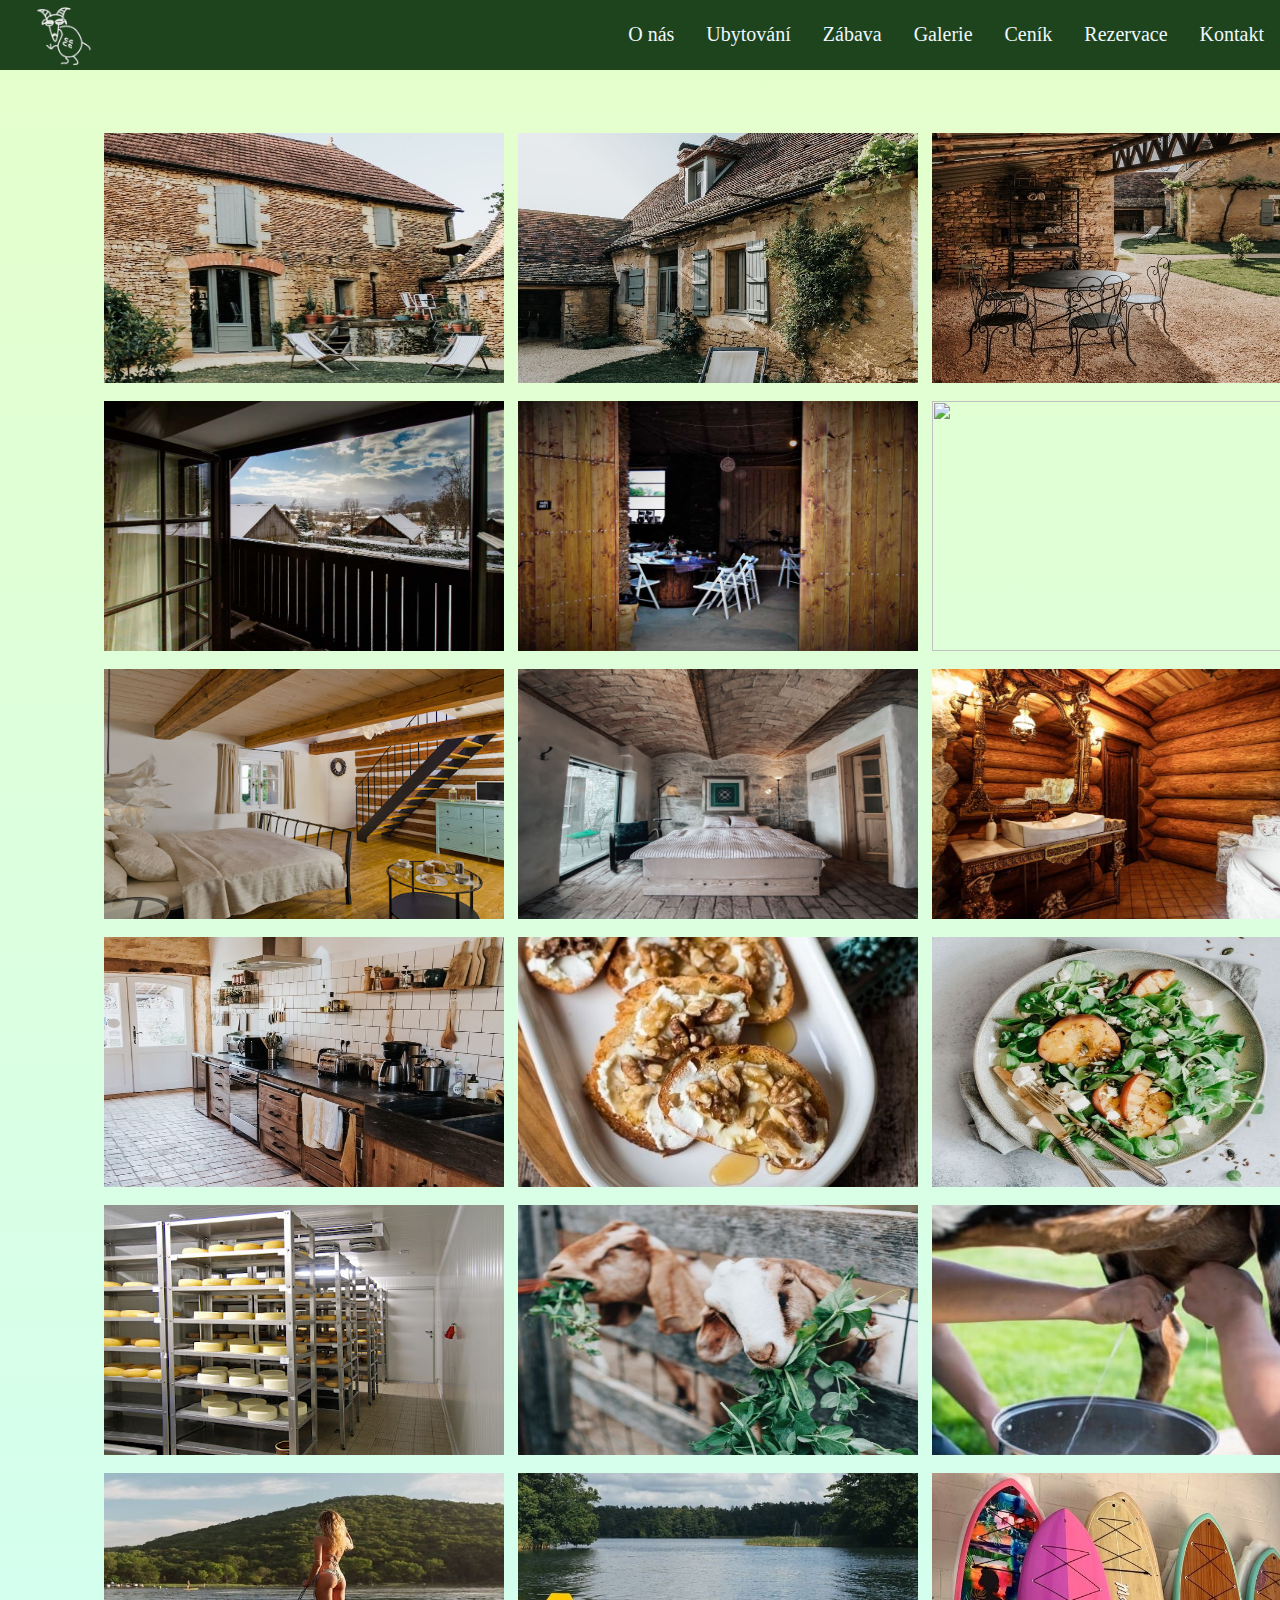
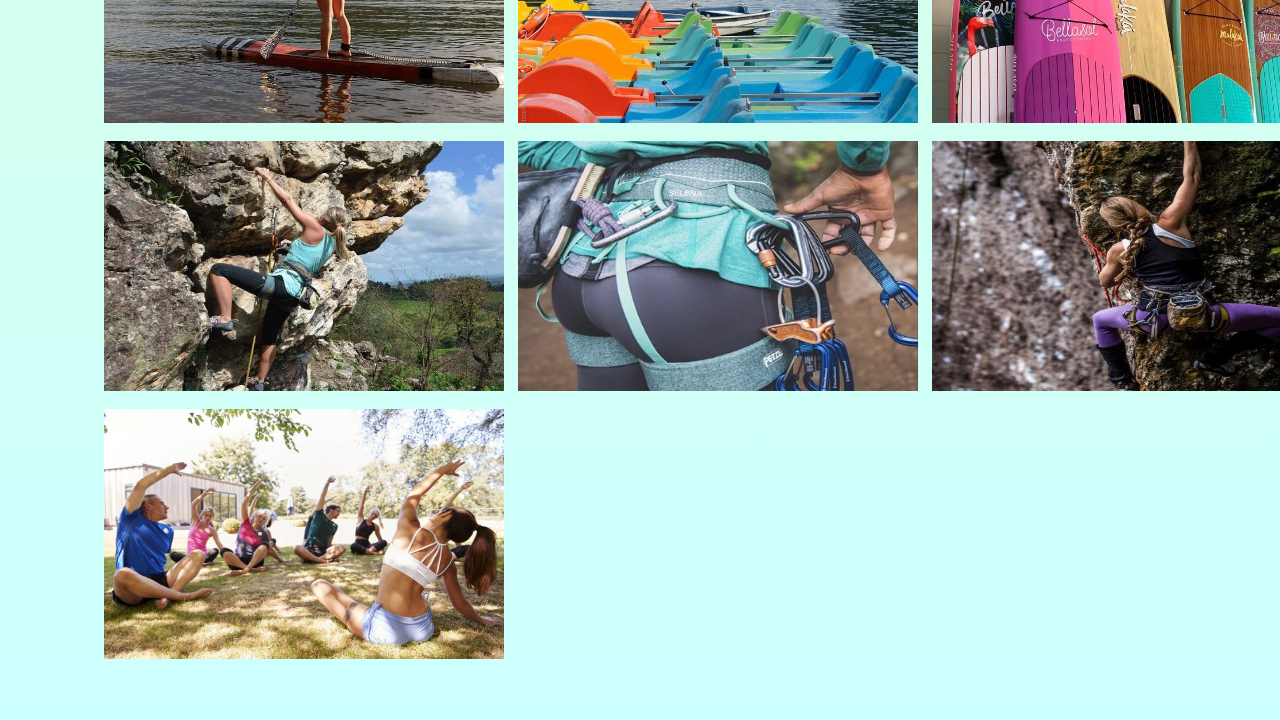
==== galerie.html @ 08674646 "first commit" ====
<!DOCTYPE html>
<html lang="en">
  <head>
    <meta charset="UTF-8" />
    <meta http-equiv="X-UA-Compatible" content="IE=edge" />
    <meta name="viewport" content="width=device-width, initial-scale=1.0" />
    <title>lont</title>
    <link rel="stylesheet" href="style.css" />
    <script src="script.js"></script>
    <link rel="icon" href="pictures/favicon.png" style="scale: 200%" />
  </head>
  <body>
    <div class="topnav">
      <ul>
        <li><a href="index.html#kontakt">Kontakt</a></li>
        <li><a href="index.html#rezervace">Rezervace</a></li>
        <li><a href="index.html#cenik">Ceník</a></li>
        <li><a href="galerie.html">Galerie</a></li>
        <li><a href="index.html#zabava">Zábava</a></li>
        <li><a href="index.html#ubytovani">Ubytování</a></li>
        <li><a href="index.html#o-nas">O nás</a></li>
        <li>
          <img
            class="obr"
            src="pictures/logo.png"
            alt="lont s.r.o. logo"
            width="22%"
            style="position: relative; top: -20px"
          />
        </li>
      </ul>
    </div>
    <div class="bg-color-galerie">
      <div class="galerie-container">
        <table>
          <tr>
            <td>
              <img src="pictures/IMG_8945.jpg" class="foto" />
            </td>
            <td>
              <img class="foto" src="pictures/IMG_8947.jpg" />
            </td>
            <td>
              <img class="foto" src="pictures/IMG_8942.jpg" />
            </td>
            <td>
              <img class="foto" src="pictures/IMG_8944.jpg" />
            </td>
          </tr>
          <tr>
            <td>
              <img src="pictures/IMG_8658.jpg" alt="" class="foto" />
            </td>
            <td>
              <img src="pictures/akce ve stodole.jpg" alt="" class="foto" />
            </td>
            <td>
              <img src="pictures/" alt="" class="foto" />
            </td>
            <td>
              <img class="foto" src="pictures/" />
            </td>
          </tr>
          <tr>
            <td><img src="pictures/apartmán.jpg" alt="" class="foto" /></td>
            <td>
              <img src="pictures/pokoj pro 2 č.2.jpg" alt="" class="foto" />
            </td>
            <td>
              <img src="pictures/koupelna.jpg" alt="" class="foto" />
            </td>
            <td>
              <img src="pictures/IMG_8657.jpg" alt="" class="foto" />
            </td>
          </tr>
          <tr>
            <td>
              <img class="foto" src="pictures/IMG_8946.jpg" alt="" />
            </td>
            <td>
              <img src="pictures/IMG_8661.jpg" alt="" class="foto" />
            </td>
            <td>
              <img src="pictures/IMG_8663.png" alt="" class="foto" />
            </td>
            <td>
              <img src="pictures/IMG_8664.png" alt="" class="foto" />
            </td>
          </tr>
          <tr>
            <td>
              <img class="foto" src="pictures/sýrrrrrrrrrr.jpg" alt="" />
            </td>
            <td>
              <img
                src="pictures/BD8A7104-052A-4721-9071-C82E4FA453C0.jpeg"
                alt=""
                class="foto"
              />
            </td>
            <td>
              <img
                src="pictures/8AD2B110-BBD0-4148-B9A5-4FA9E5FCFFDF.jpeg"
                alt=""
                class="foto"
              />
            </td>
            <td>
              <img
                src="pictures/93477944-681C-4853-A073-3B3C30EBE7D6.jpeg"
                alt=""
                class="foto"
              />
            </td>
          </tr>
          <tr>
            <td>
              <img
                src="pictures/59CD28C7-9F8A-4D2B-B731-9EB650A7E3F0.jpeg"
                alt=""
                class="foto"
              />
            </td>
            <td>
              <img
                src="pictures/82EBB50E-BD11-4874-9BA0-21D0E6A2AE53.jpeg"
                alt=""
                class="foto"
              />
            </td>
            <td>
              <img
                src="pictures/0120479E-2765-4B79-83B3-2DC562528163.jpeg"
                alt=""
                class="foto"
              />
            </td>
            <td>
              <img
                src="pictures/F5B6BA25-6312-4799-896B-BFB0DFA1D213.jpeg"
                alt=""
                class="foto"
              />
            </td>
          </tr>
          <tr>
            <td>
              <img src="pictures/lezení 2.jpg" alt="Lezení" class="foto" />
            </td>
            <td>
              <img
                src="pictures/0BD592E2-03EE-4C60-A9E1-62C678705A37.jpeg"
                class="foto"
                alt=""
              />
            </td>
            <td>
              <img
                src="pictures/BE2D80DA-FCA2-4413-83E6-DD43514D3765.jpeg"
                alt=""
                class="foto"
              />
            </td>
            <td>
              <img
                src="pictures/D409C723-870B-48E7-91D5-BBB5F47AA63C.jpeg"
                alt=""
                class="foto"
              />
            </td>
          </tr>
          <tr>
            <td>
              <img
                src="pictures/8E1705E4-C97D-483C-AE74-99998A1E5C3B.jpeg"
                alt=""
                class="foto"
              />
            </td>
          </tr>
        </table>
      </div>
    </div>
  </body>
</html>
---- style.css ----
:root {
  --nav-bar-bg-color: #1e441e;
  --button-hover-color: #2a7221;
  --html-bg-color-green: #e5ffcc;
  --html-bg-color-blue: #ccffff;
  --transition-time: 0.3s;
}

html {
  scroll-behavior: smooth;
}

body {
  margin: 0;
  font-family: verdana;
  cursor: default;
  height: 1px;
}

.topnav {
  overflow: hidden;
  background-color: var(--nav-bar-bg-color);
  height: 70px;
}

.topnav ul {
  list-style-type: none;
  margin: 0;
  padding: 0;
  overflow: hidden;
  background-color: var(--nav-bar-bg-color);
  position: fixed;
  /* ! Zeptat se na position: fixed; */
  top: 0;
  width: 100%;
}

.topnav li {
  float: right;
}

.topnav li:last-child
/*.topnav li:nth-last-child(2)*/ {
  border-right: none;
  float: left;
  padding-left: 1%;
  border-width: 40%;
}

.topnav li a {
  display: block;
  color: aliceblue;
  text-align: center;
  padding: 23px 16px;
  text-decoration: none;
  font-size: 20px;
}

.topnav li a:hover {
  background-color: var(--button-hover-color);
  transition: var(--transition-time);
}

.topnav li a:not(:hover) {
  background-color: var(--nav-bar-bg-color);
  transition: var(--transition-time);
}

.bg-color {
  position: relative;
  top: -32px;
  width: 100%;
  height: 4800px;
  background-image: linear-gradient(
    var(--html-bg-color-green),
    var(--html-bg-color-blue)
  );
}

.slogan {
  position: relative;
  top: 80px;
  text-align: center;
  color: black;
  font-size: 150%;
}

.o-nas {
  position: relative;
  margin: auto;
  top: 120px;
  width: 75%;
  text-align: center;
}

.o-nas p {
  font-size: 110%;
}

.o-nas-osoby-container {
  position: relative;
  top: 50px;
}

.o-nas-osoby-container table {
  margin: auto;
}

.o-nas-osoby-container td {
  width: 10%;
}

.o-nas-osoba {
  position: relative;
  text-align: center;
}

.kruh {
  background-color: var(--nav-bar-bg-color);
  height: 150px;
  width: 150px;
  border-radius: 50%;
  margin: auto;
}

.kruh h1 {
  position: relative;
  color: aliceblue;
  margin: auto;
  top: 45px;
  font-size: 300%;
}

.ubytovani {
  position: relative;
  margin: auto;
  top: 200px;
  text-align: center;
  width: 75%;
}

.ubytovani p {
  font-size: 110%;
}

.ubytovani table {
  margin: auto;
  text-align: justify;
}

.ubytovani td {
  width: 500px;
}

.zabava {
  position: relative;
  top: 250px;
  width: 75%;
  margin: auto;
  text-align: center;
}

.zabava ul {
  list-style-type: none;
}

.zabava h3,
.zabava li {
  text-align: left;
}

.galerie {
  position: relative;
  top: 300px;
  width: 75%;
  margin: auto;
  text-align: center;
}

.galerie p {
  font-size: 110%;
}

.button-default {
  color: aliceblue;
  background-color: var(--nav-bar-bg-color);
  text-align: center;
  text-transform: uppercase;
  padding: 5px 10px;
  margin: 10px;
  display: inline-block;
}

.button-slanted {
  -ms-transform: skewX(-20deg);
  -webkit-transform: skewX(-20deg);
  transform: skewX(-20deg);
}

.button-slanted-content {
  -ms-transform: skewX(20deg);
  -webkit-transform: skewX(20deg);
  transform: skewX(20deg);
  display: inline-block;
}

a {
  color: inherit;
}

.bg-color-galerie {
  position: relative;
  width: 100%;
  height: 2250px;
  background-image: linear-gradient(
    var(--html-bg-color-green),
    var(--html-bg-color-blue)
  );
}

.galerie-container {
  position: relative;
  top: 50px;
  text-align: right;
  width: 85%;
  margin: auto;
}

.foto {
  padding-top: 10px;
  padding-left: 5px;
  padding-right: 5px;
  height: 250px;
  width: 400px;
}

.cenik-container {
  position: relative;
  margin: auto;
  top: 450px;
  width: 75%;
  text-align: center;
}

.cenik-container table {
  margin: auto;
  width: 60%;
}

.cenik-container table td {
  width: 50%;
}

.registrace-container {
  position: relative;
  top: 550px;
  text-align: center;
  width: 40%;
  margin: auto;
  background-color: var(--button-hover-color);
  color: aliceblue;
  border-radius: 20px;
}

.registrace-container table {
  margin: auto;
}

.registrace-container p {
  font-size: 110%;
}

form input {
  width: 150px;
  border-radius: 8px;
}

.footer-container {
  position: relative;
  top: -54px;
  background-color: black;
  color: aliceblue;
  text-align: center;
  height: 300px;
}

.footer {
  position: relative;
  top: 30px;
}

.footer table {
  margin: auto;
}

.footer table td {
  width: 400px;
}

.footer p {
  font-size: 110%;
}

.company-name {
  color: aliceblue;
}
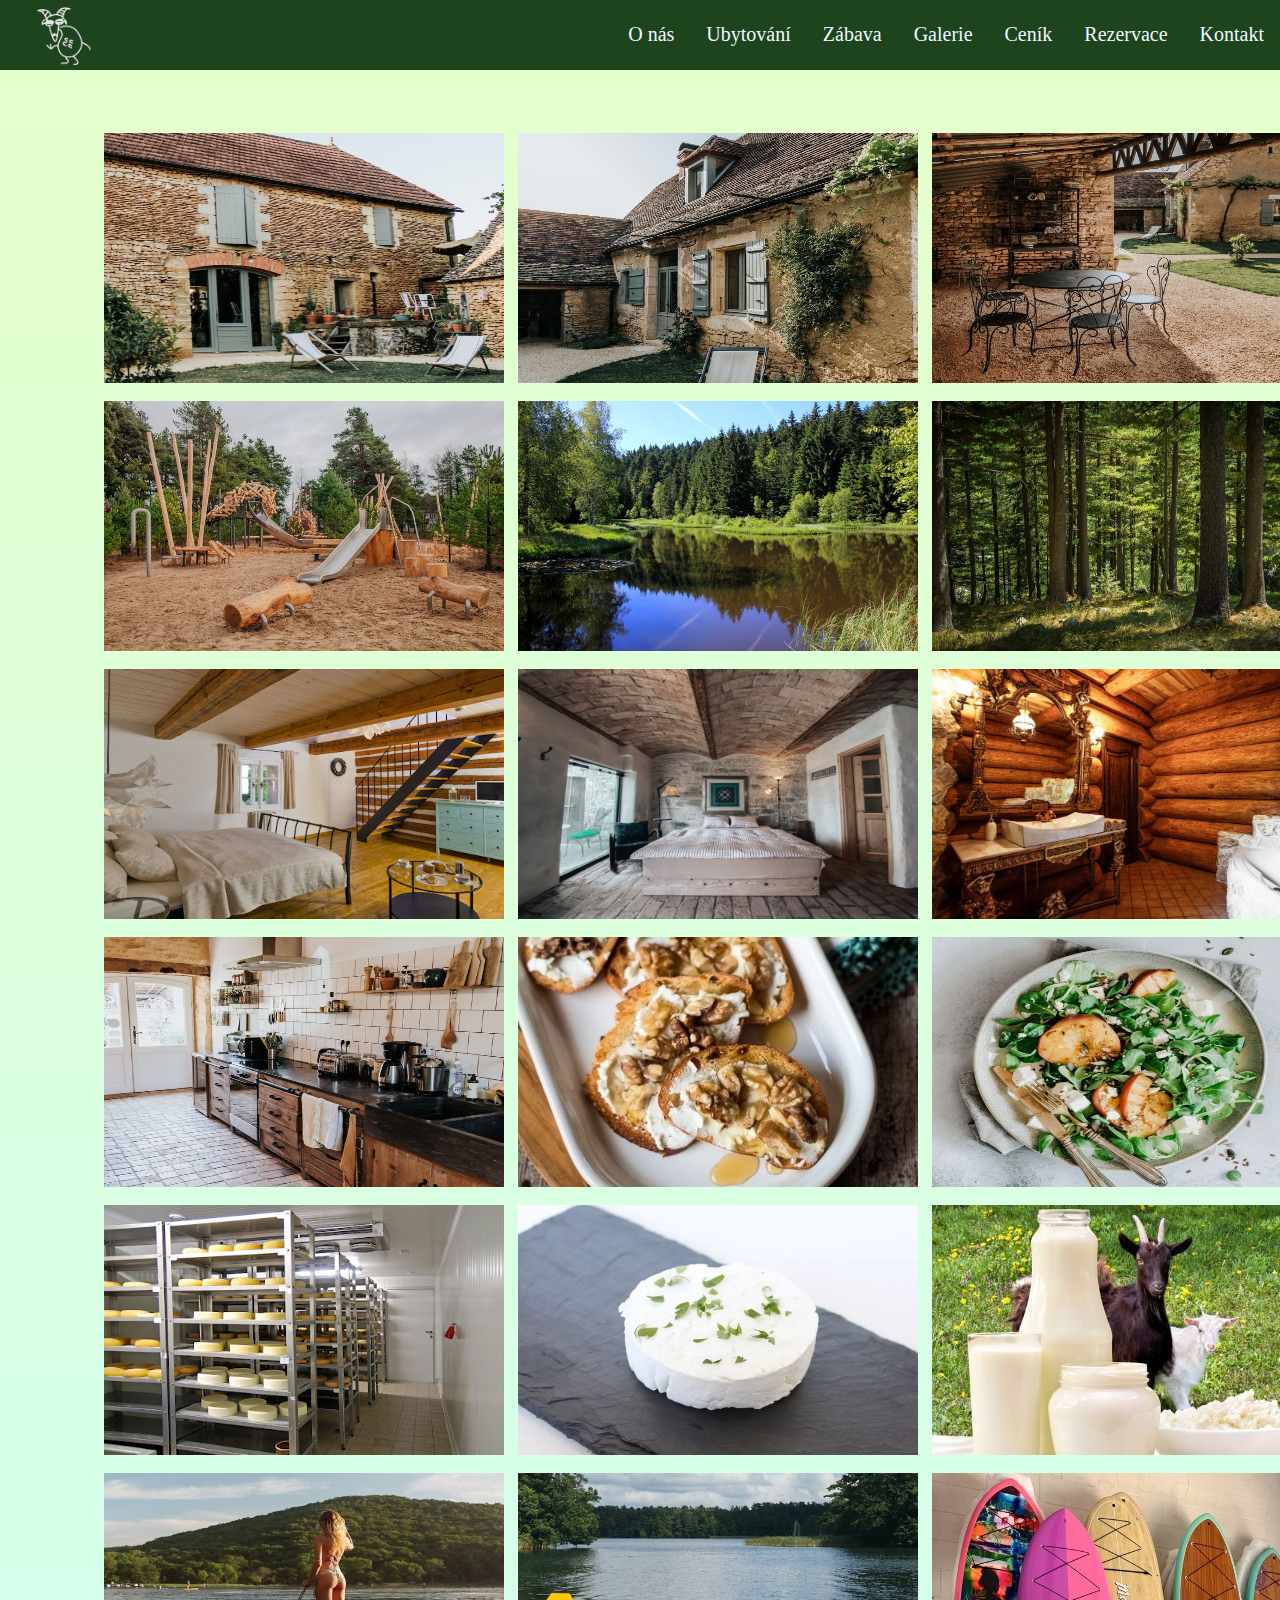
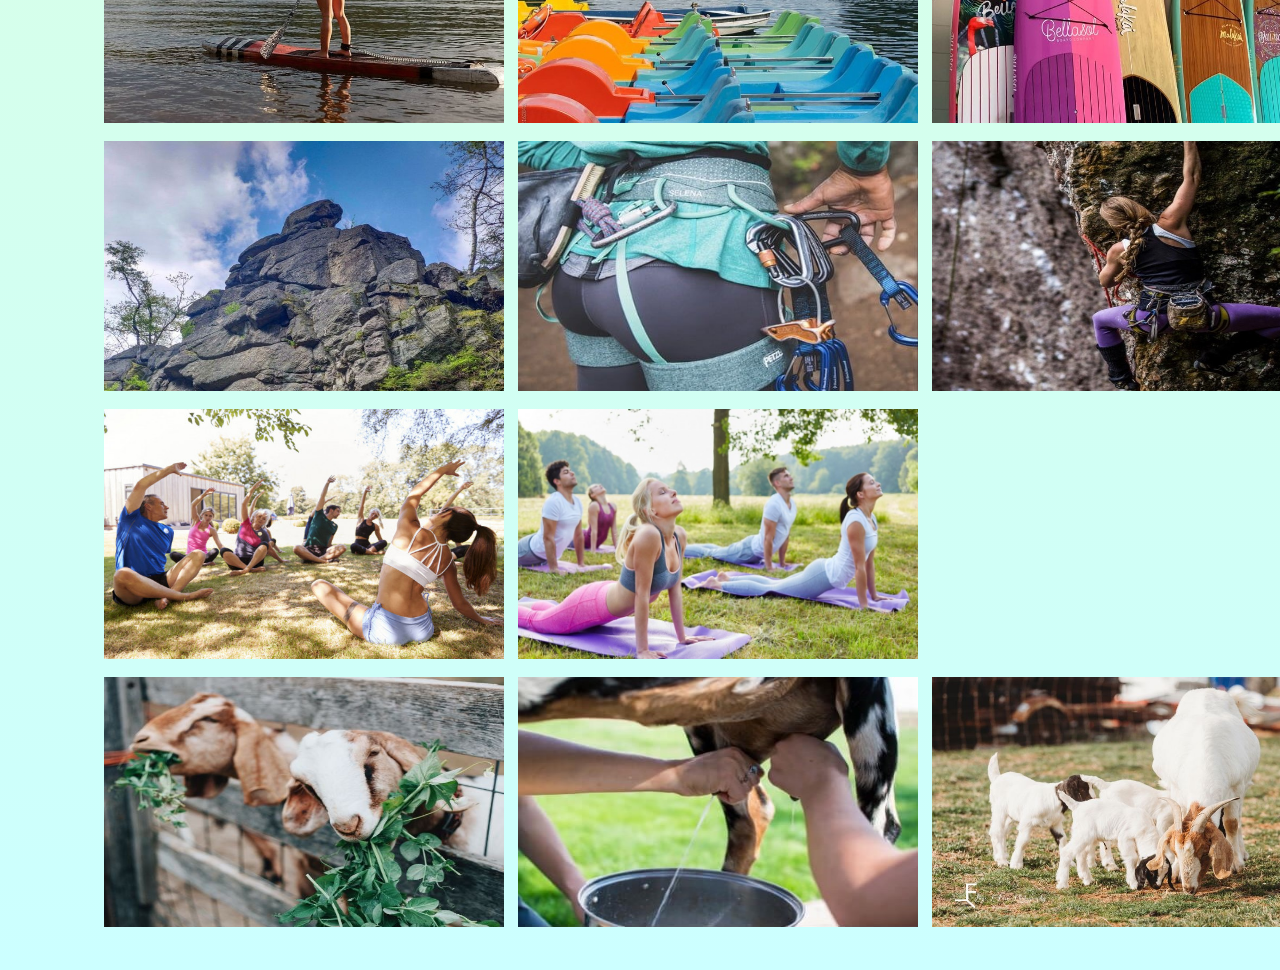
==== commit 106cacb8: "galerie update" ====
--- a/galerie.html
+++ b/galerie.html
@@ -49,16 +49,28 @@
           </tr>
           <tr>
             <td>
-              <img src="pictures/IMG_8658.jpg" alt="" class="foto" />
-            </td>
-            <td>
-              <img src="pictures/akce ve stodole.jpg" alt="" class="foto" />
-            </td>
-            <td>
-              <img src="pictures/" alt="" class="foto" />
-            </td>
-            <td>
-              <img class="foto" src="pictures/" />
+              <img
+                src="pictures/525e92663e10ecd95f8702c4c59697a1.jpg"
+                alt=""
+                class="foto"
+              />
+            </td>
+            <td>
+              <img
+                src="pictures/ab870bc3f15d933a4b5fad320a8c86f1.jpg"
+                alt=""
+                class="foto"
+              />
+            </td>
+            <td>
+              <img
+                src="pictures/00ecc5e06cae0130346bc0868807c657.jpg"
+                alt=""
+                class="foto"
+              />
+            </td>
+            <td>
+              <img class="foto" src="pictures/IMG_8658.jpg" />
             </td>
           </tr>
           <tr>
@@ -93,6 +105,103 @@
             </td>
             <td>
               <img
+                src="pictures/3d5f19deb7e82337ad47613120faaece.jpg"
+                alt=""
+                class="foto"
+              />
+            </td>
+            <td>
+              <img
+                src="pictures/455d32e64b1af61e73644c2fc1f06fa9.jpg"
+                alt=""
+                class="foto"
+              />
+            </td>
+            <td>
+              <img
+                src="pictures/997d86b2020ee6573e77c2ca14b5366b.jpg"
+                alt=""
+                class="foto"
+              />
+            </td>
+          </tr>
+
+          <tr>
+            <td>
+              <img
+                src="pictures/59CD28C7-9F8A-4D2B-B731-9EB650A7E3F0.jpeg"
+                alt=""
+                class="foto"
+              />
+            </td>
+            <td>
+              <img
+                src="pictures/82EBB50E-BD11-4874-9BA0-21D0E6A2AE53.jpeg"
+                alt=""
+                class="foto"
+              />
+            </td>
+            <td>
+              <img
+                src="pictures/0120479E-2765-4B79-83B3-2DC562528163.jpeg"
+                alt=""
+                class="foto"
+              />
+            </td>
+            <td>
+              <img
+                src="pictures/F5B6BA25-6312-4799-896B-BFB0DFA1D213.jpeg"
+                alt=""
+                class="foto"
+              />
+            </td>
+          </tr>
+          <tr>
+            <td>
+              <img
+                src="pictures/2826af3ccbf24149c9da3d01f667f003.jpg"
+                alt=""
+                class="foto"
+              />
+            </td>
+            <td>
+              <img
+                src="pictures/0BD592E2-03EE-4C60-A9E1-62C678705A37.jpeg"
+                class="foto"
+                alt=""
+              />
+            </td>
+            <td>
+              <img
+                src="pictures/BE2D80DA-FCA2-4413-83E6-DD43514D3765.jpeg"
+                alt=""
+                class="foto"
+              />
+            </td>
+            <td>
+              <img src="pictures/lezení 2.jpg" alt="" class="foto" />
+            </td>
+          </tr>
+
+          <tr>
+            <td>
+              <img
+                src="pictures/8E1705E4-C97D-483C-AE74-99998A1E5C3B.jpeg"
+                alt=""
+                class="foto"
+              />
+            </td>
+            <td>
+              <img
+                src="pictures/D409C723-870B-48E7-91D5-BBB5F47AA63C.jpeg"
+                alt=""
+                class="foto"
+              />
+            </td>
+          </tr>
+          <tr>
+            <td>
+              <img
                 src="pictures/BD8A7104-052A-4721-9071-C82E4FA453C0.jpeg"
                 alt=""
                 class="foto"
@@ -108,71 +217,6 @@
             <td>
               <img
                 src="pictures/93477944-681C-4853-A073-3B3C30EBE7D6.jpeg"
-                alt=""
-                class="foto"
-              />
-            </td>
-          </tr>
-          <tr>
-            <td>
-              <img
-                src="pictures/59CD28C7-9F8A-4D2B-B731-9EB650A7E3F0.jpeg"
-                alt=""
-                class="foto"
-              />
-            </td>
-            <td>
-              <img
-                src="pictures/82EBB50E-BD11-4874-9BA0-21D0E6A2AE53.jpeg"
-                alt=""
-                class="foto"
-              />
-            </td>
-            <td>
-              <img
-                src="pictures/0120479E-2765-4B79-83B3-2DC562528163.jpeg"
-                alt=""
-                class="foto"
-              />
-            </td>
-            <td>
-              <img
-                src="pictures/F5B6BA25-6312-4799-896B-BFB0DFA1D213.jpeg"
-                alt=""
-                class="foto"
-              />
-            </td>
-          </tr>
-          <tr>
-            <td>
-              <img src="pictures/lezení 2.jpg" alt="Lezení" class="foto" />
-            </td>
-            <td>
-              <img
-                src="pictures/0BD592E2-03EE-4C60-A9E1-62C678705A37.jpeg"
-                class="foto"
-                alt=""
-              />
-            </td>
-            <td>
-              <img
-                src="pictures/BE2D80DA-FCA2-4413-83E6-DD43514D3765.jpeg"
-                alt=""
-                class="foto"
-              />
-            </td>
-            <td>
-              <img
-                src="pictures/D409C723-870B-48E7-91D5-BBB5F47AA63C.jpeg"
-                alt=""
-                class="foto"
-              />
-            </td>
-          </tr>
-          <tr>
-            <td>
-              <img
-                src="pictures/8E1705E4-C97D-483C-AE74-99998A1E5C3B.jpeg"
                 alt=""
                 class="foto"
               />
--- a/style.css
+++ b/style.css
@@ -211,7 +211,7 @@
 .bg-color-galerie {
   position: relative;
   width: 100%;
-  height: 2250px;
+  height: 2500px;
   background-image: linear-gradient(
     var(--html-bg-color-green),
     var(--html-bg-color-blue)
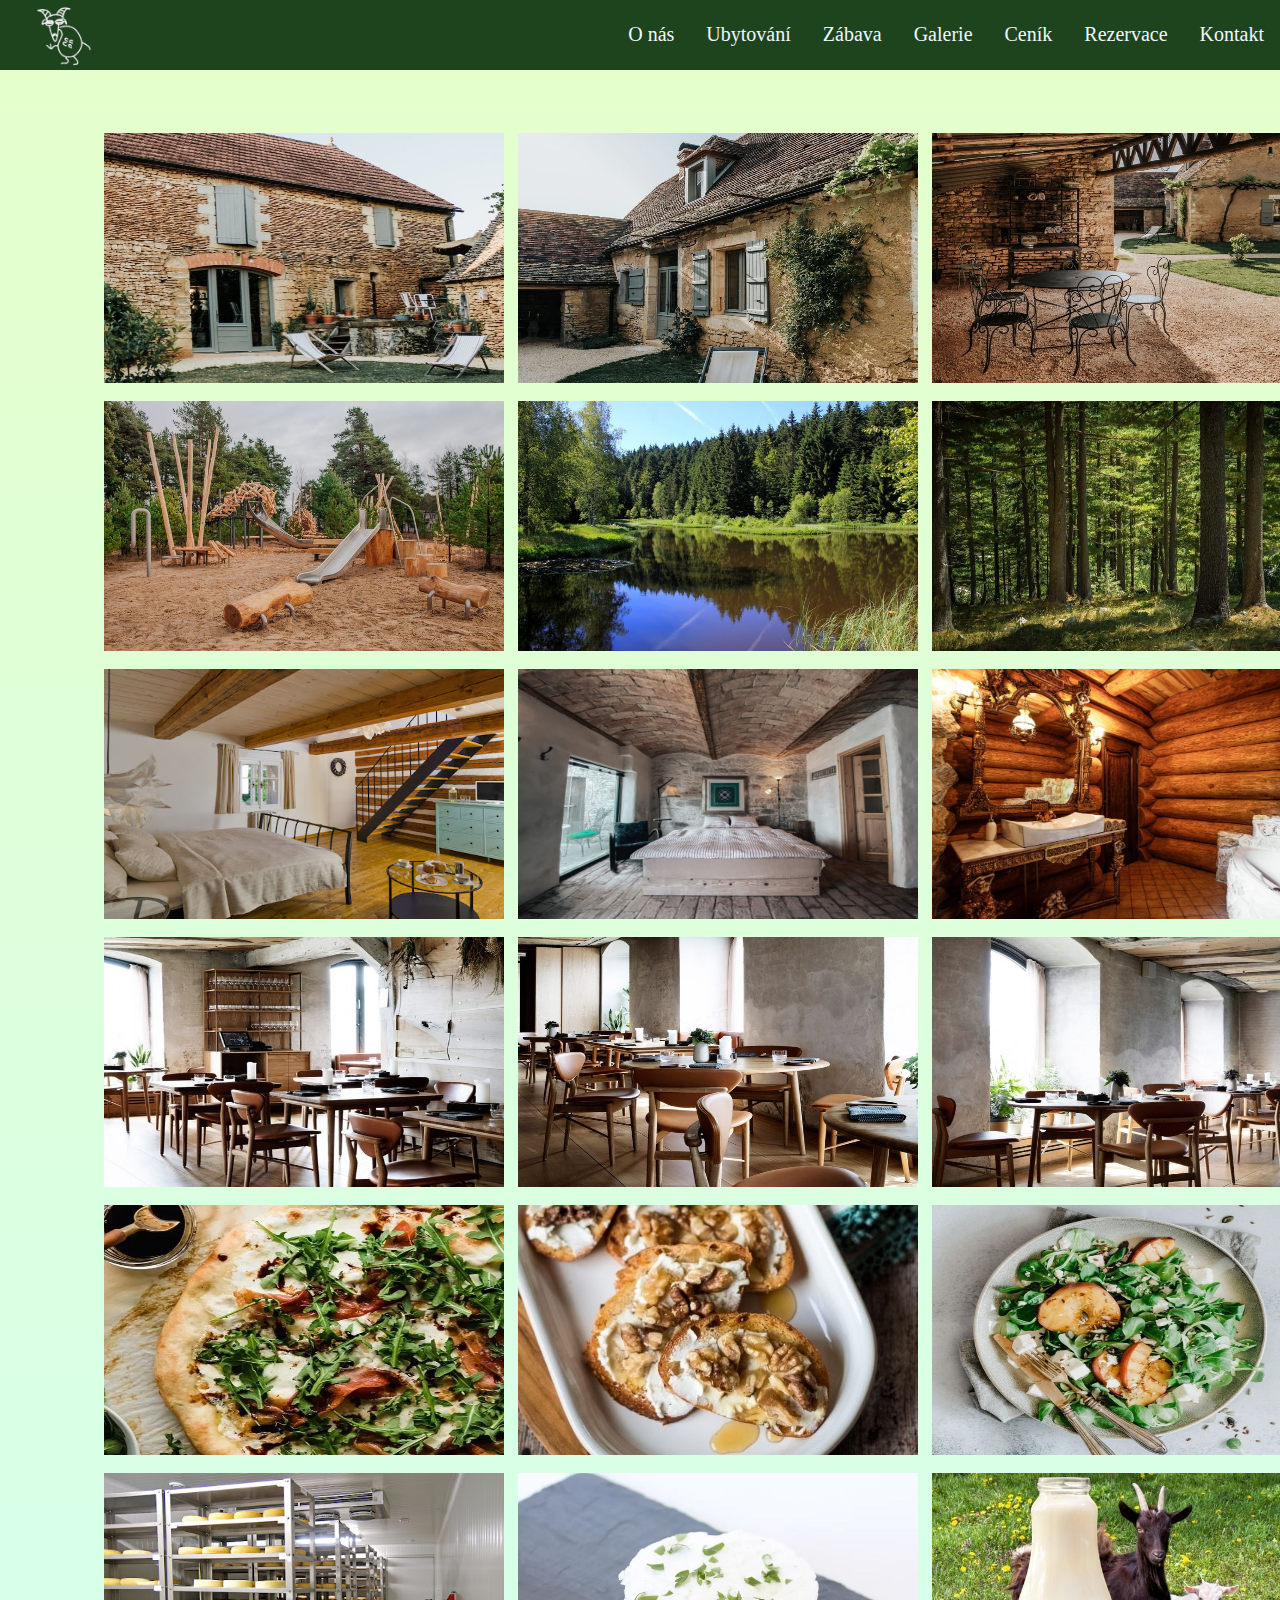
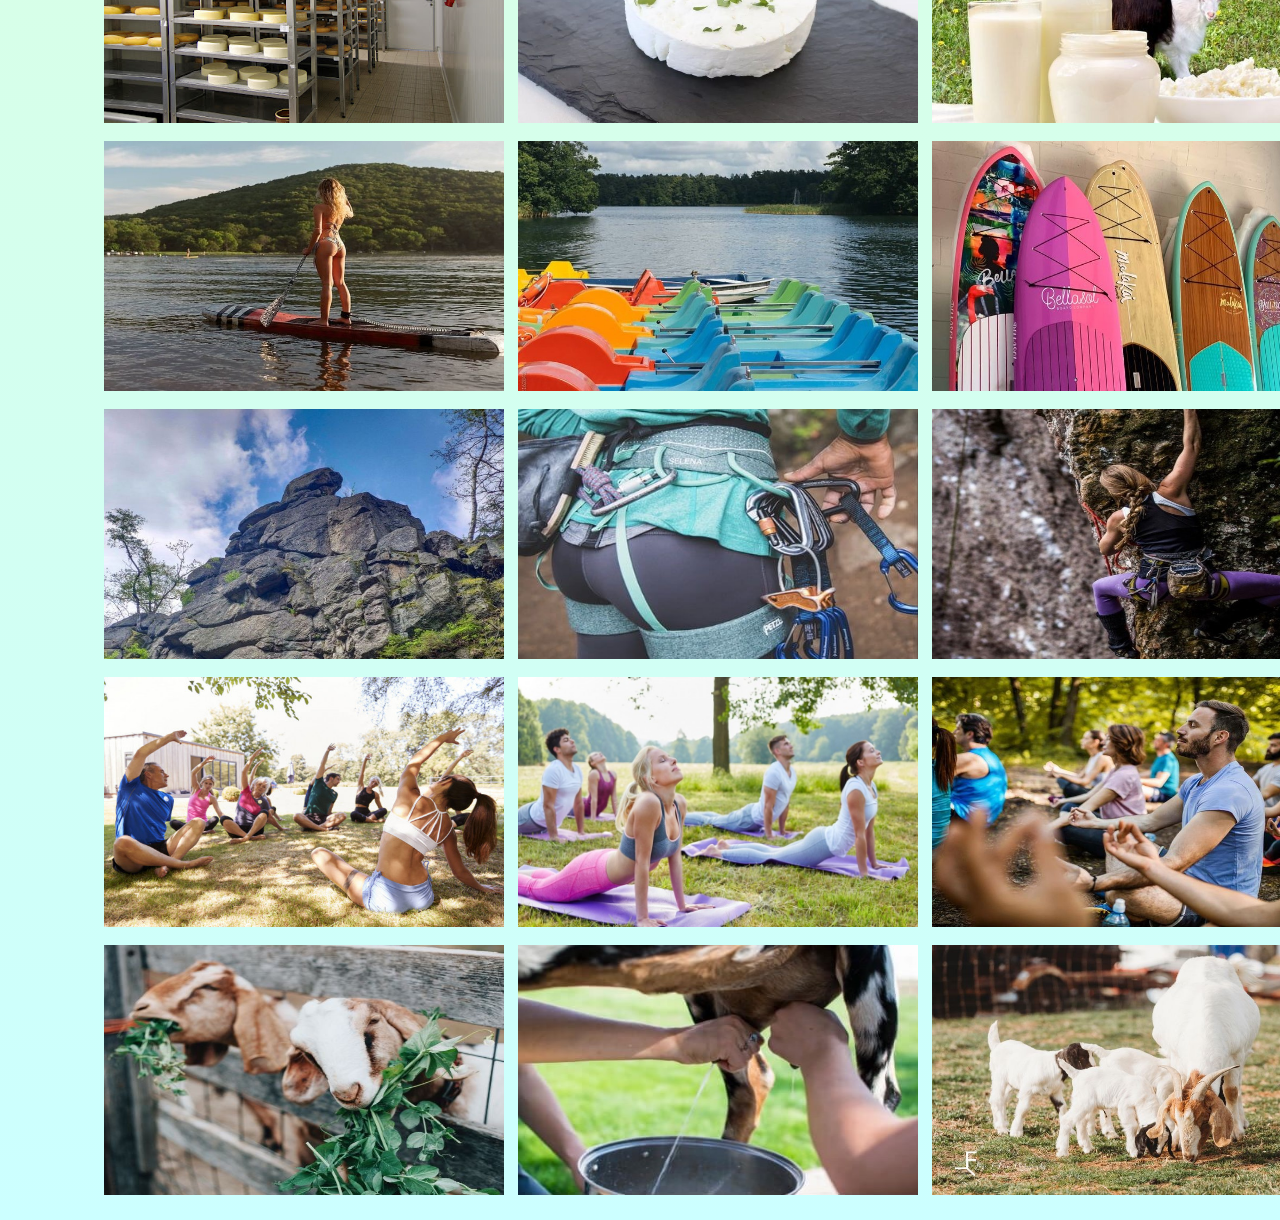
==== commit 4a69e944: "galerie.html update" ====
--- a/galerie.html
+++ b/galerie.html
@@ -87,7 +87,37 @@
           </tr>
           <tr>
             <td>
-              <img class="foto" src="pictures/IMG_8946.jpg" alt="" />
+              <img
+                src="pictures/BFD4E8F9-2347-4092-AE09-6D0B66095B04.jpeg"
+                alt=""
+                class="foto"
+              />
+            </td>
+            <td>
+              <img
+                src="pictures/87B55626-BE90-41CA-833E-CD7D86A15952.jpeg"
+                alt=""
+                class="foto"
+              />
+            </td>
+            <td>
+              <img
+                src="pictures/CB474031-144D-47FD-A12D-940720341B82.jpeg"
+                alt=""
+                class="foto"
+              />
+            </td>
+            <td>
+              <img
+                src="pictures/DC124A37-3C0E-4F68-9E02-956B43731CCF.jpeg"
+                alt=""
+                class="foto"
+              />
+            </td>
+          </tr>
+          <tr>
+            <td>
+              <img class="foto" src="pictures/IMG_8660.jpg" alt="" />
             </td>
             <td>
               <img src="pictures/IMG_8661.jpg" alt="" class="foto" />
@@ -198,6 +228,20 @@
                 class="foto"
               />
             </td>
+            <td>
+              <img
+                src="pictures/b0241961dc014faf0c7fb3920f614605.jpg"
+                alt=""
+                class="foto"
+              />
+            </td>
+            <td>
+              <img
+                src="pictures/79eea6f088179d7b6d85c3b492bed5d8.jpg"
+                alt=""
+                class="foto"
+              />
+            </td>
           </tr>
           <tr>
             <td>
@@ -217,6 +261,13 @@
             <td>
               <img
                 src="pictures/93477944-681C-4853-A073-3B3C30EBE7D6.jpeg"
+                alt=""
+                class="foto"
+              />
+            </td>
+            <td>
+              <img
+                src="pictures/f4b3058c2813af88ece7088bd24a2aa2.jpg"
                 alt=""
                 class="foto"
               />
--- a/style.css
+++ b/style.css
@@ -211,7 +211,7 @@
 .bg-color-galerie {
   position: relative;
   width: 100%;
-  height: 2500px;
+  height: 2750px;
   background-image: linear-gradient(
     var(--html-bg-color-green),
     var(--html-bg-color-blue)
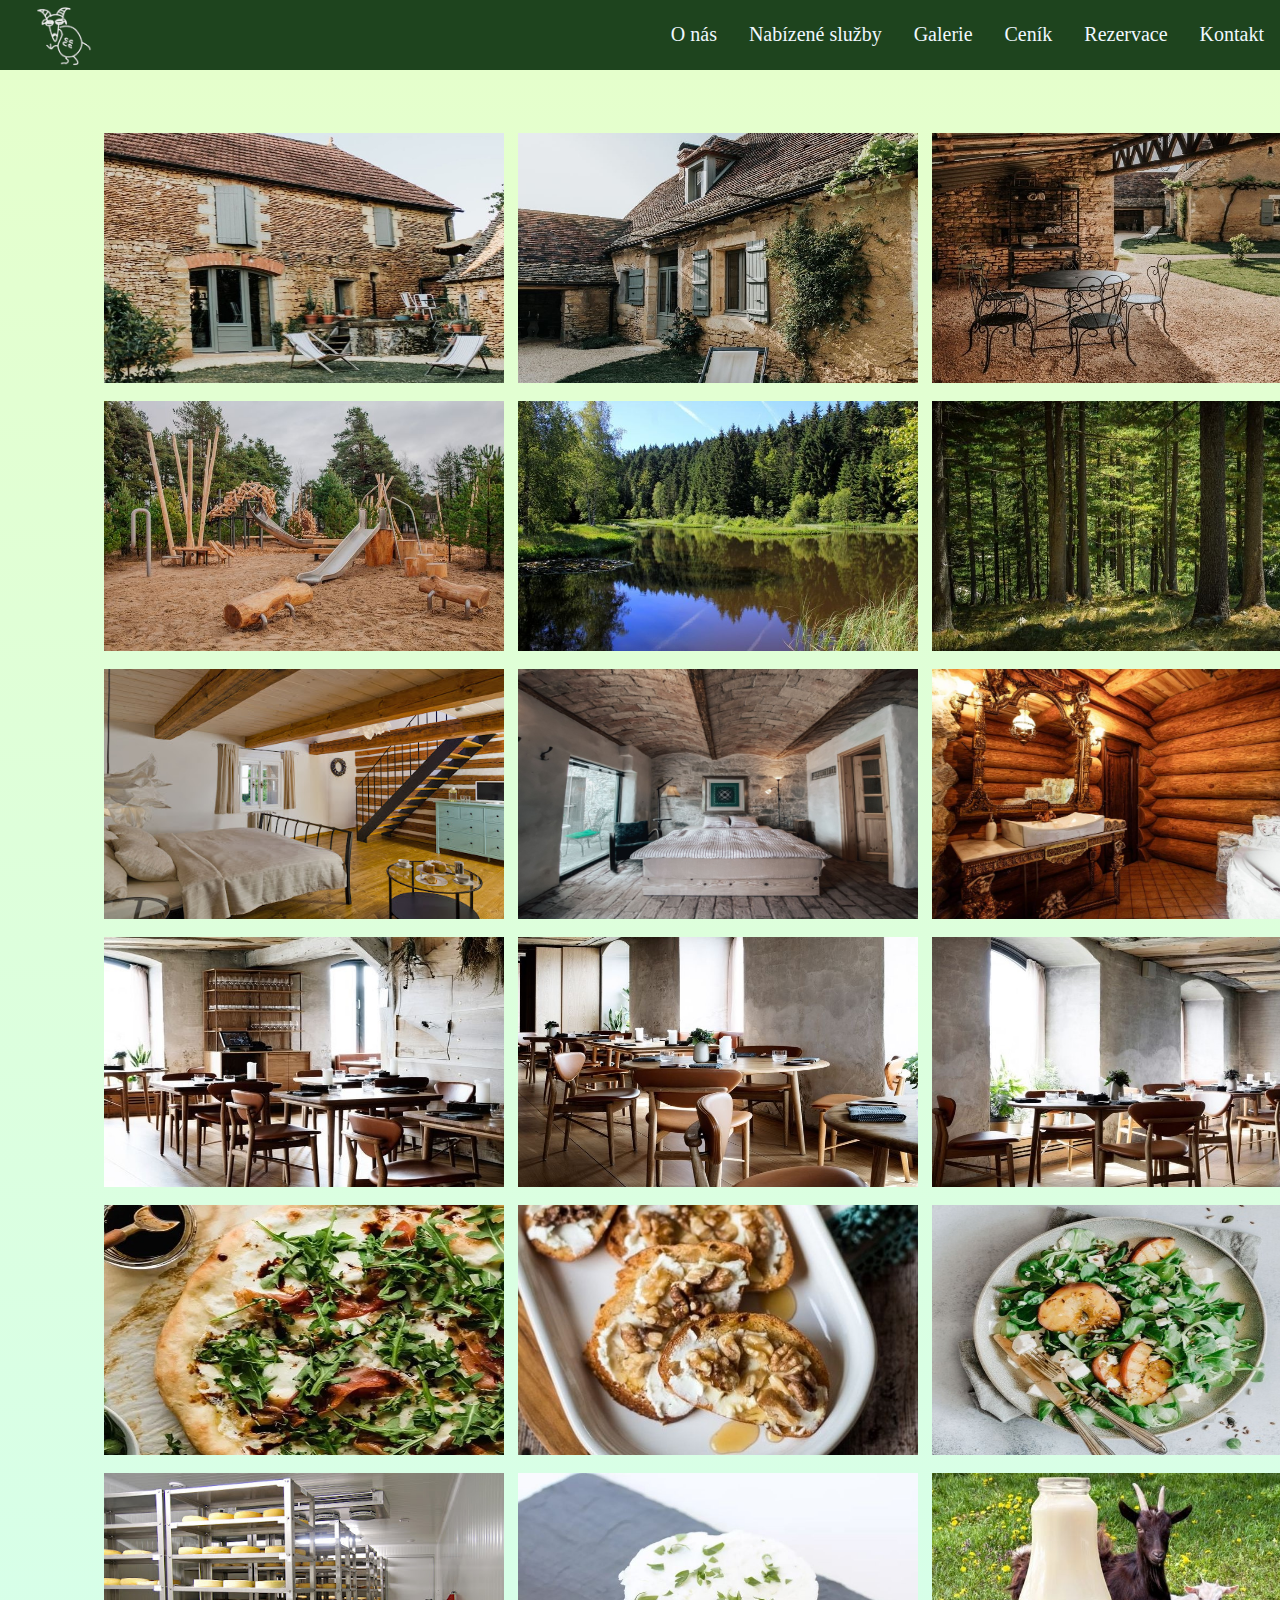
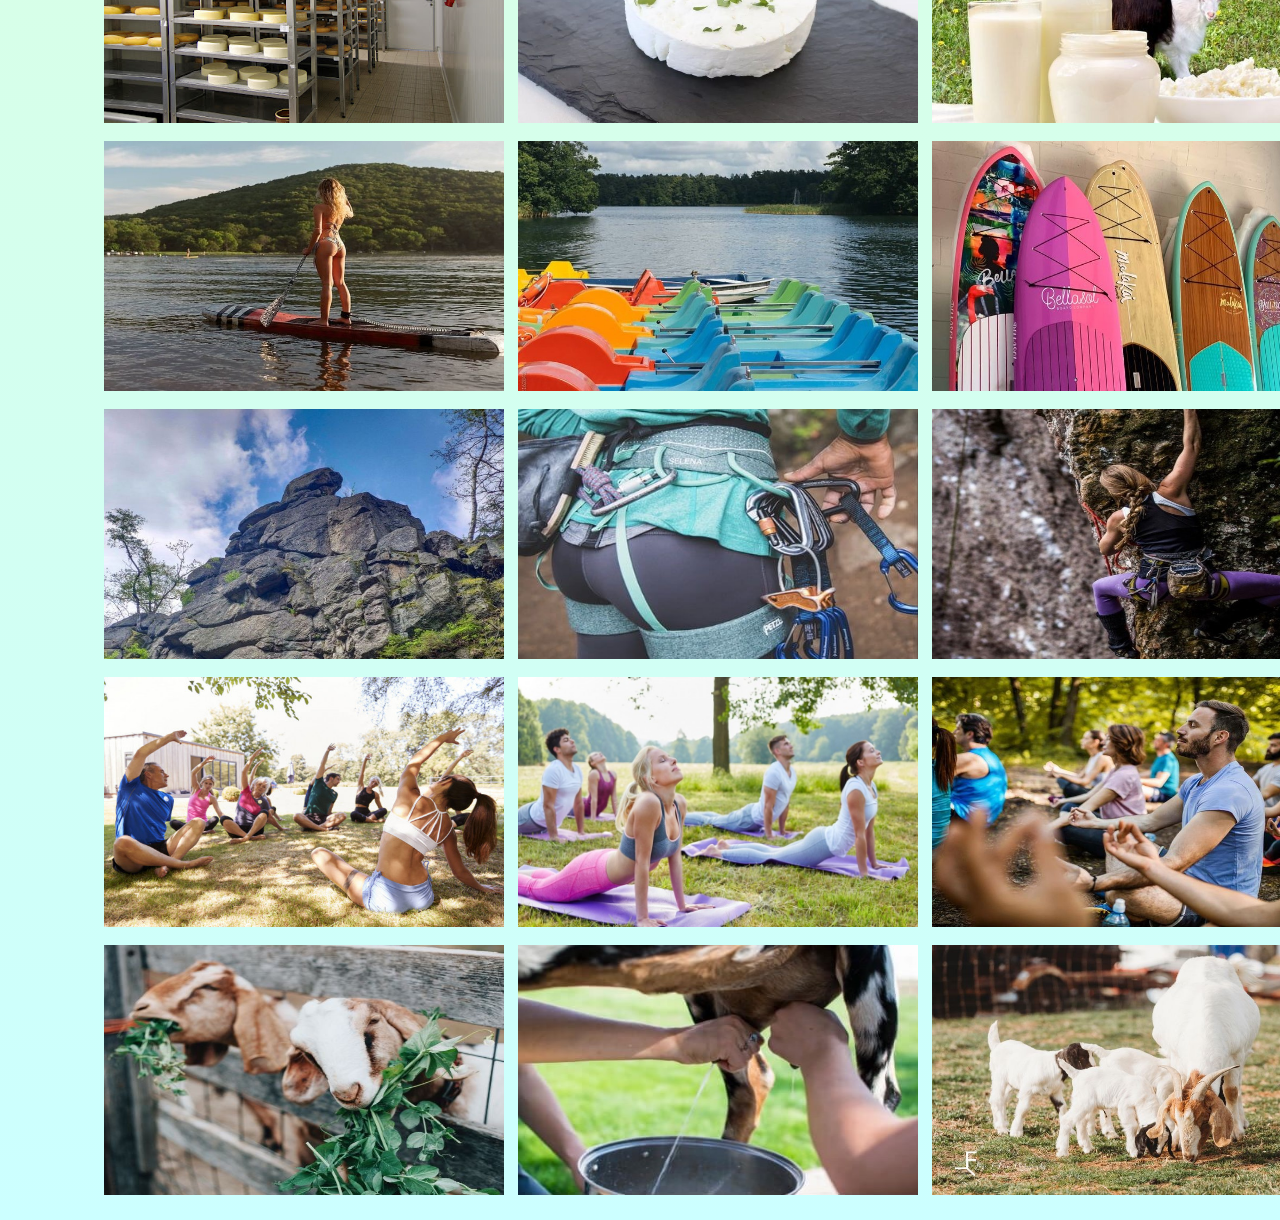
==== commit b65786c4: "index update" ====
--- a/galerie.html
+++ b/galerie.html
@@ -16,8 +16,7 @@
         <li><a href="index.html#rezervace">Rezervace</a></li>
         <li><a href="index.html#cenik">Ceník</a></li>
         <li><a href="galerie.html">Galerie</a></li>
-        <li><a href="index.html#zabava">Zábava</a></li>
-        <li><a href="index.html#ubytovani">Ubytování</a></li>
+        <li><a href="index.html#sluzby">Nabízené služby</a></li>
         <li><a href="index.html#o-nas">O nás</a></li>
         <li>
           <img
--- a/style.css
+++ b/style.css
@@ -70,7 +70,7 @@
   position: relative;
   top: -32px;
   width: 100%;
-  height: 4800px;
+  height: 5400px;
   background-image: linear-gradient(
     var(--html-bg-color-green),
     var(--html-bg-color-blue)
@@ -304,3 +304,27 @@
 .company-name {
   color: aliceblue;
 }
+
+.pronajem-prostoru-container {
+  position: relative;
+  top: 275px;
+  width: 75%;
+  margin: auto;
+  text-align: center;
+}
+
+.pronajem-prostoru-container p {
+  font-size: 110%;
+}
+
+.kozi-produkty-container {
+  position: relative;
+  top: 275px;
+  width: 75%;
+  margin: auto;
+  text-align: center;
+}
+
+.kozi-produkty-container p {
+  font-size: 110%;
+}
